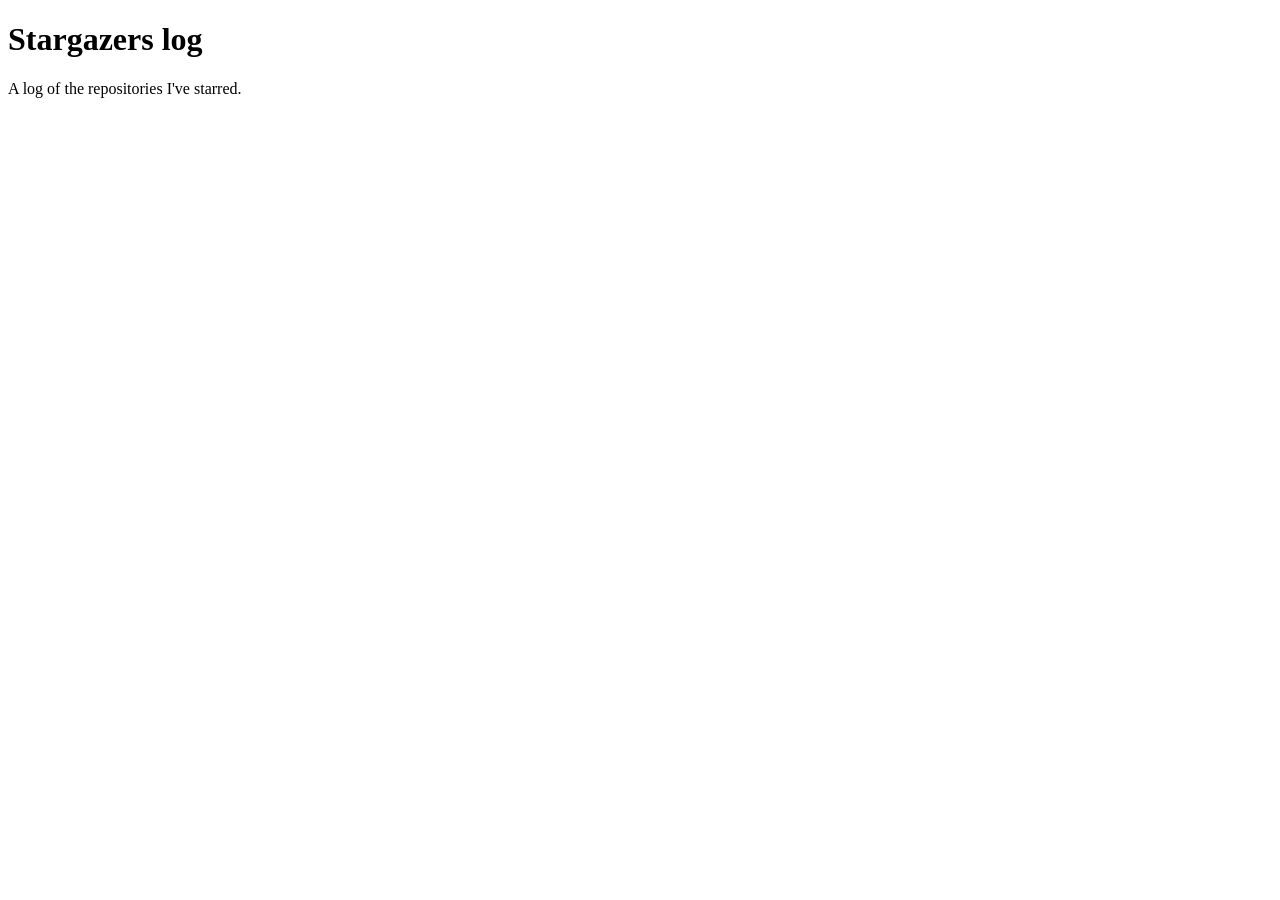
==== index.html @ 35f21a41 "Create index.html" ====
<!DOCTYPE html>
<html lang="en">
  <head>
    <meta charset="utf-8">
    <title>Stargazers log</title>
  </head>
  <body>
    <h1>Stargazers log</h1>
    <p>A log of the repositories I've starred.</p>
  </body>
</html>
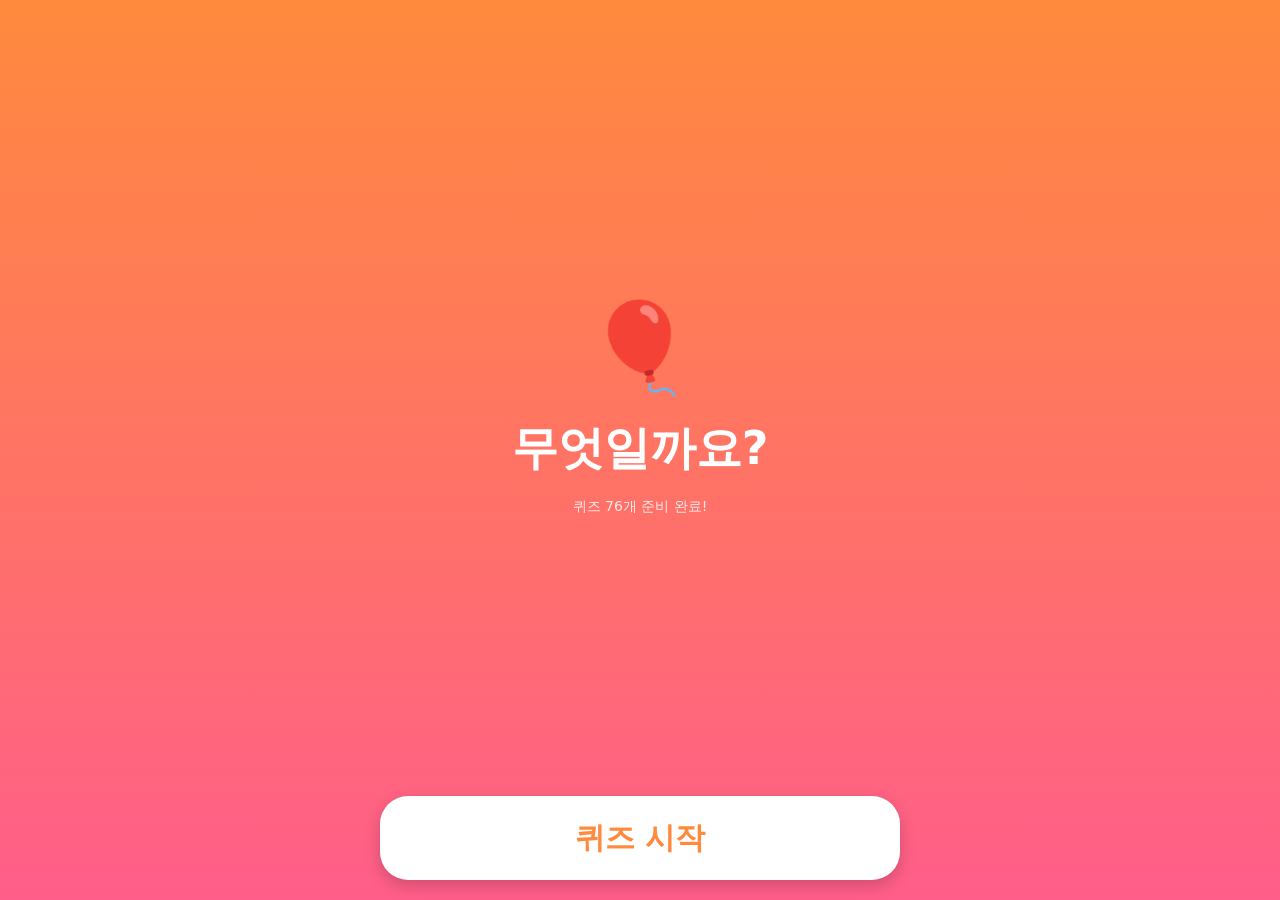
==== commit 8958986e: "Add files via upload" ====
--- a/index.html
+++ b/index.html
@@ -1,11 +1,87 @@
 <!DOCTYPE html>
-<html lang="en">
-  <head>
-    <meta charset="utf-8">
-    <title>Stargazers log</title>
-  </head>
-  <body>
-    <h1>Stargazers log</h1>
-    <p>A log of the repositories I've starred.</p>
-  </body>
+<html lang="ko">
+<head>
+  <meta charset="UTF-8" />
+  <meta name="viewport" content="width=device-width, initial-scale=1, viewport-fit=cover" />
+  <meta name="theme-color" content="#ff8a3d" />
+  <meta name="apple-mobile-web-app-capable" content="yes" />
+  <meta name="mobile-web-app-capable" content="yes" />
+  <meta name="apple-mobile-web-app-title" content="퀴즈 놀이" />
+  <title>무엇일까요? 퀴즈 놀이</title>
+  <link rel="manifest" href="manifest.webmanifest" />
+  <link rel="apple-touch-icon" href="icons/apple-touch-icon.png" />
+  <link rel="icon" href="icons/icon-192.png" />
+  <link rel="stylesheet" href="css/style.css" />
+</head>
+<body>
+  <main id="app">
+
+    <!-- 1. 시작 화면 -->
+    <section id="screen-start" class="screen screen-start active">
+      <div class="start-center">
+        <div class="start-emoji">🎈</div>
+        <h1 class="start-title">무엇일까요?</h1>
+        <p id="load-status" class="load-status">퀴즈를 불러오는 중...</p>
+      </div>
+      <button id="btn-start" class="start-btn" disabled>퀴즈 시작</button>
+    </section>
+
+    <!-- 2. 카테고리 선택 화면 (버튼은 quizzes.json 의 category 를 보고 자동으로 만들어집니다) -->
+    <section id="screen-category" class="screen screen-category">
+      <h2 class="screen-title">무엇을 맞혀볼까요?</h2>
+      <div id="support-banner" class="support-banner hidden"></div>
+      <div id="category-grid" class="category-grid"></div>
+    </section>
+
+    <!-- 3. 퀴즈 화면 -->
+    <section id="screen-quiz" class="screen screen-quiz" data-state="preparing">
+      <div id="quiz-header" class="quiz-header">&nbsp;</div>
+
+      <!-- 검은 무대: 문제 중엔 검정 배경 + 흰 실루엣, 정답 공개 후엔 밝은 배경 + 컬러 그림 -->
+      <div id="stage" class="stage">
+        <img id="quiz-image" alt="" draggable="false" />
+        <div id="image-fallback" class="image-fallback hidden">❓</div>
+        <div id="celebration" class="celebration"></div>
+      </div>
+
+      <div class="info-area">
+        <div id="hint-text" class="hint-text"></div>
+
+        <!-- 보기를 고르는 중 안내 / 틀렸을 때 "다시 한번 생각해 보세요" -->
+        <div id="choice-message" class="choice-message">&nbsp;</div>
+
+        <!-- 정답 화면 -->
+        <div id="result-panel" class="result-panel">
+          <div id="result-text" class="result-text"></div>
+          <div id="result-sub" class="result-sub"></div>
+        </div>
+      </div>
+
+      <!-- 사지선다 보기 (그림 + 글씨). 카드는 app.js 가 문제마다 자동으로 만든다 -->
+      <div id="choices" class="choices"></div>
+
+      <div class="actions">
+        <!-- 힌트를 읽는 중 -->
+        <div class="group group-reading">
+          <div class="wide-pill gray"><span class="ico">👂</span>잘 들어보세요</div>
+        </div>
+
+        <!-- 보기를 고르는 중 -->
+        <div class="group group-choosing">
+          <button id="btn-replay" class="wide-btn blue"><span class="ico">🔊</span>힌트 다시 듣기</button>
+        </div>
+
+        <!-- 정답 화면 -->
+        <div class="group group-result">
+          <button id="btn-quit" class="wide-btn slate"><span class="ico">■</span>그만하기</button>
+          <button id="btn-continue" class="wide-btn green"><span class="ico">▶</span>계속하기</button>
+        </div>
+      </div>
+    </section>
+
+  </main>
+
+  <audio id="clap" src="sounds/clap.wav" preload="auto"></audio>
+  <script type="module" src="js/app.js"></script>
+</body>
 </html>
--- a/css/style.css
+++ b/css/style.css
@@ -0,0 +1,551 @@
+/* ==========================================================
+ * 무엇일까요? 퀴즈 놀이 — 스타일 (사지선다 버전)
+ * 모바일(세로 화면) 기준으로 만들고, 큰 화면에서는 가운데 정렬됩니다.
+ * ========================================================== */
+
+:root {
+  --orange: #ff8a3d;
+  --pink: #ff5e8a;
+  --red: #ef4444;
+  --blue: #3b82f6;
+  --purple: #8b5cf6;
+  --gray: #9ca3af;
+  --green: #22c55e;
+  --slate: #6b7280;
+  --text: #1f2937;
+  --muted: #6b7280;
+  --stage-dark: #000000;
+  --stage-light: #eef0f7;
+}
+
+* {
+  box-sizing: border-box;
+  -webkit-tap-highlight-color: transparent;
+}
+
+html,
+body {
+  margin: 0;
+  height: 100%;
+}
+
+body {
+  font-family: 'Apple SD Gothic Neo', 'Noto Sans KR', 'Malgun Gothic', system-ui, sans-serif;
+  color: var(--text);
+  background: #fff;
+  overscroll-behavior: none;
+  -webkit-user-select: none;
+  user-select: none;
+  touch-action: manipulation;
+  -webkit-text-size-adjust: 100%;
+}
+
+#app {
+  position: relative;
+  width: 100%;
+  height: 100vh;
+  height: 100dvh;
+  overflow: hidden;
+}
+
+.hidden {
+  display: none !important;
+}
+
+/* ---------- 공통 화면 틀 ---------- */
+.screen {
+  position: absolute;
+  inset: 0;
+  display: none;
+  flex-direction: column;
+  align-items: center;
+  padding: calc(env(safe-area-inset-top, 0px) + 16px) 20px calc(env(safe-area-inset-bottom, 0px) + 20px);
+  overflow-y: auto;
+}
+
+.screen.active {
+  display: flex;
+}
+
+/* 화면 안의 내용은 너무 넓어지지 않게 가운데로 모은다 */
+.screen > * {
+  width: 100%;
+  max-width: 520px;
+}
+
+/* ---------- 1. 시작 화면 ---------- */
+.screen-start {
+  background: linear-gradient(180deg, var(--orange), var(--pink));
+  color: #fff;
+  justify-content: space-between;
+}
+
+.start-center {
+  flex: 1;
+  display: flex;
+  flex-direction: column;
+  align-items: center;
+  justify-content: center;
+  gap: 18px;
+}
+
+.start-emoji {
+  font-size: 88px;
+}
+
+.start-title {
+  margin: 0;
+  font-size: 46px;
+  font-weight: 900;
+  text-align: center;
+}
+
+.load-status {
+  margin: 0;
+  font-size: 14px;
+  opacity: 0.85;
+  text-align: center;
+}
+
+.start-btn {
+  height: 84px;
+  border: 0;
+  border-radius: 28px;
+  background: #fff;
+  color: var(--orange);
+  font-family: inherit;
+  font-size: 30px;
+  font-weight: 900;
+  box-shadow: 0 6px 16px rgba(0, 0, 0, 0.18);
+  cursor: pointer;
+  transition: transform 0.15s;
+}
+
+.start-btn:active {
+  transform: scale(0.95);
+}
+
+.start-btn:disabled {
+  opacity: 0.6;
+}
+
+/* ---------- 2. 카테고리 화면 ---------- */
+.screen-title {
+  margin: 28px 0 20px;
+  font-size: 30px;
+  font-weight: 900;
+  text-align: center;
+}
+
+.support-banner {
+  margin-bottom: 16px;
+  padding: 12px 14px;
+  border-radius: 14px;
+  background: #fff4e5;
+  color: #92400e;
+  font-size: 14px;
+  line-height: 1.5;
+}
+
+.category-grid {
+  display: grid;
+  grid-template-columns: repeat(2, 1fr);
+  gap: 16px;
+}
+
+.category-card {
+  display: flex;
+  flex-direction: column;
+  align-items: center;
+  justify-content: center;
+  gap: 8px;
+  height: 150px;
+  border: 0;
+  border-radius: 28px;
+  color: #fff;
+  font-family: inherit;
+  box-shadow: 0 4px 10px rgba(0, 0, 0, 0.15);
+  cursor: pointer;
+  transition: transform 0.15s;
+}
+
+.category-card:active {
+  transform: scale(0.94);
+}
+
+.cat-emoji {
+  font-size: 58px;
+  line-height: 1;
+}
+
+.cat-label {
+  font-size: 24px;
+  font-weight: 800;
+}
+
+/* ---------- 3. 퀴즈 화면 ---------- */
+.screen-quiz {
+  gap: 10px;
+}
+
+.quiz-header {
+  min-height: 30px;
+  text-align: center;
+  font-size: 22px;
+  font-weight: 800;
+}
+
+/* 무대: 문제 중에는 검정 배경 + 흰 실루엣 */
+.stage {
+  position: relative;
+  flex: 0 0 auto;
+  height: 190px;
+  height: min(24dvh, 220px);
+  border-radius: 32px;
+  background: var(--stage-dark);
+  display: flex;
+  align-items: center;
+  justify-content: center;
+  overflow: hidden;
+  transition: background 0.6s ease, height 0.4s ease;
+}
+
+/* 정답 화면에서는 그림을 더 크게 보여준다 */
+#screen-quiz[data-state='correct'] .stage {
+  height: 300px;
+  height: min(36dvh, 320px);
+}
+
+/* 은은한 스포트라이트 */
+.stage::before {
+  content: '';
+  position: absolute;
+  inset: 0;
+  background: radial-gradient(circle at center, rgba(255, 255, 255, 0.14), transparent 65%);
+  transition: opacity 0.6s ease;
+}
+
+.stage img {
+  position: relative;
+  max-width: 78%;
+  max-height: 78%;
+  object-fit: contain;
+  /* 원본 PNG 의 투명(alpha) 부분은 그대로 두고, 그림 부분만 흰색으로 만든다 = 자동 실루엣 */
+  filter: brightness(0) invert(1);
+  transition: filter 0.6s ease;
+  -webkit-user-drag: none;
+  pointer-events: none;
+}
+
+.image-fallback {
+  position: relative;
+  font-size: 80px;
+  color: #fff;
+}
+
+/* 고정 그림(QUESTION_IMAGE)은 실루엣 처리 없이 원래 색 그대로 보여준다 */
+.stage.question-fixed img {
+  filter: none;
+}
+
+/* 정답 공개: 밝은 배경 + 원래 색 그림 */
+#screen-quiz[data-state='correct'] .stage {
+  background: var(--stage-light);
+}
+
+#screen-quiz[data-state='correct'] .stage::before {
+  opacity: 0;
+}
+
+#screen-quiz[data-state='correct'] .stage img {
+  filter: none;
+}
+
+#screen-quiz[data-state='correct'] .image-fallback {
+  color: var(--slate);
+}
+
+/* 축하 별 */
+.celebration {
+  position: absolute;
+  inset: 0;
+  pointer-events: none;
+}
+
+.star {
+  position: absolute;
+  left: 50%;
+  top: 50%;
+  font-size: 30px;
+  opacity: 0;
+  animation: pop 1.1s ease-out forwards;
+}
+
+@keyframes pop {
+  0% {
+    transform: translate(-50%, -50%) scale(0.3);
+    opacity: 0;
+  }
+  20% {
+    opacity: 1;
+  }
+  100% {
+    transform: translate(calc(-50% + var(--dx)), calc(-50% + var(--dy))) scale(1.2);
+    opacity: 0;
+  }
+}
+
+/* 무대 아래 안내 영역 */
+.info-area {
+  flex: 0 0 auto;
+  min-height: 34px;
+  display: flex;
+  flex-direction: column;
+  align-items: center;
+  justify-content: center;
+  gap: 6px;
+  text-align: center;
+}
+
+#screen-quiz[data-state='correct'] .info-area {
+  flex: 1;
+}
+
+.hint-text {
+  color: var(--muted);
+  font-size: 16px;
+  white-space: pre-line;
+}
+
+.hint-text:empty {
+  display: none;
+}
+
+/* "골라 보세요" / "다시 한번 생각해 보세요" */
+.choice-message {
+  display: none;
+  min-height: 30px;
+  font-size: 22px;
+  font-weight: 800;
+  color: var(--muted);
+}
+
+#screen-quiz[data-state='choosing'] .choice-message {
+  display: block;
+}
+
+.choice-message.retry {
+  color: #f97316;
+  animation: nudge 0.4s;
+}
+
+@keyframes nudge {
+  0%,
+  100% {
+    transform: translateX(0);
+  }
+  25% {
+    transform: translateX(-6px);
+  }
+  75% {
+    transform: translateX(6px);
+  }
+}
+
+.result-panel {
+  display: none;
+  flex-direction: column;
+  align-items: center;
+  gap: 8px;
+  width: 100%;
+}
+
+#screen-quiz[data-state='correct'] .result-panel {
+  display: flex;
+}
+
+.result-text {
+  font-size: 30px;
+  font-weight: 900;
+  color: var(--green);
+  word-break: keep-all;
+}
+
+.result-sub {
+  font-size: 24px;
+  font-weight: 800;
+  color: var(--text);
+}
+
+/* ---------- 사지선다 보기 ---------- */
+.choices {
+  display: none;
+  grid-template-columns: repeat(2, 1fr);
+  gap: 12px;
+}
+
+#screen-quiz[data-state='choosing'] .choices {
+  display: grid;
+}
+
+.choice {
+  position: relative;
+  display: flex;
+  flex-direction: column;
+  align-items: center;
+  justify-content: flex-start;
+  gap: 6px;
+  padding: 10px 8px 12px;
+  border: 4px solid #e5e7eb;
+  border-radius: 22px;
+  background: #fff;
+  color: var(--text);
+  font-family: inherit;
+  box-shadow: 0 3px 8px rgba(0, 0, 0, 0.08);
+  cursor: pointer;
+  transition: transform 0.12s, opacity 0.2s, border-color 0.2s, background 0.2s;
+}
+
+.choice:active:not(:disabled) {
+  transform: scale(0.95);
+  border-color: var(--blue);
+}
+
+.choice img {
+  width: 100%;
+  height: 88px;
+  height: clamp(64px, 11dvh, 104px);
+  object-fit: contain;
+  pointer-events: none;
+  -webkit-user-drag: none;
+}
+
+.choice-fallback {
+  display: flex;
+  align-items: center;
+  justify-content: center;
+  width: 100%;
+  height: 88px;
+  height: clamp(64px, 11dvh, 104px);
+  font-size: 44px;
+}
+
+.choice-label {
+  font-size: 20px;
+  font-weight: 800;
+  line-height: 1.2;
+  text-align: center;
+  word-break: keep-all;
+}
+
+/* 틀린 보기: 흐리게 + ✖ 표시, 다시 누를 수 없음 */
+.choice.wrong {
+  opacity: 0.45;
+  border-color: #fca5a5;
+  background: #fef2f2;
+  cursor: default;
+}
+
+.choice.wrong::after {
+  content: '✖';
+  position: absolute;
+  top: 6px;
+  right: 10px;
+  font-size: 22px;
+  color: var(--red);
+}
+
+.choice.shake {
+  animation: shake 0.4s;
+}
+
+@keyframes shake {
+  0%,
+  100% {
+    transform: translateX(0);
+  }
+  20% {
+    transform: translateX(-8px);
+  }
+  40% {
+    transform: translateX(8px);
+  }
+  60% {
+    transform: translateX(-6px);
+  }
+  80% {
+    transform: translateX(6px);
+  }
+}
+
+/* ---------- 하단 버튼 영역 ---------- */
+.actions {
+  flex: 0 0 auto;
+}
+
+.group {
+  display: none;
+  flex-direction: column;
+  gap: 18px;
+}
+
+#screen-quiz[data-state='preparing'] .group-reading,
+#screen-quiz[data-state='readingHints'] .group-reading,
+#screen-quiz[data-state='choosing'] .group-choosing {
+  display: flex;
+}
+
+#screen-quiz[data-state='correct'] .group-result {
+  display: flex;
+  flex-direction: row;
+  gap: 14px;
+}
+
+.wide-btn,
+.wide-pill {
+  display: flex;
+  align-items: center;
+  justify-content: center;
+  gap: 12px;
+  width: 100%;
+  height: 76px;
+  height: clamp(60px, 9.5dvh, 76px);
+  border: 0;
+  border-radius: 999px;
+  color: #fff;
+  font-family: inherit;
+  font-size: 22px;
+  font-weight: 800;
+}
+
+/* 보기를 고르는 중의 "힌트 다시 듣기"는 보기보다 눈에 덜 띄게 조금 작게 */
+.group-choosing .wide-btn {
+  height: 56px;
+  height: clamp(48px, 7dvh, 58px);
+  font-size: 19px;
+}
+
+.wide-btn {
+  cursor: pointer;
+  transition: transform 0.15s;
+}
+
+.wide-btn:active {
+  transform: scale(0.95);
+}
+
+.group-result .wide-btn {
+  flex: 1;
+  border-radius: 24px;
+}
+
+.ico {
+  font-size: 26px;
+}
+
+.red { background: var(--red); }
+.blue { background: var(--blue); }
+.purple { background: var(--purple); }
+.gray { background: var(--gray); }
+.green { background: var(--green); }
+.slate { background: var(--slate); }
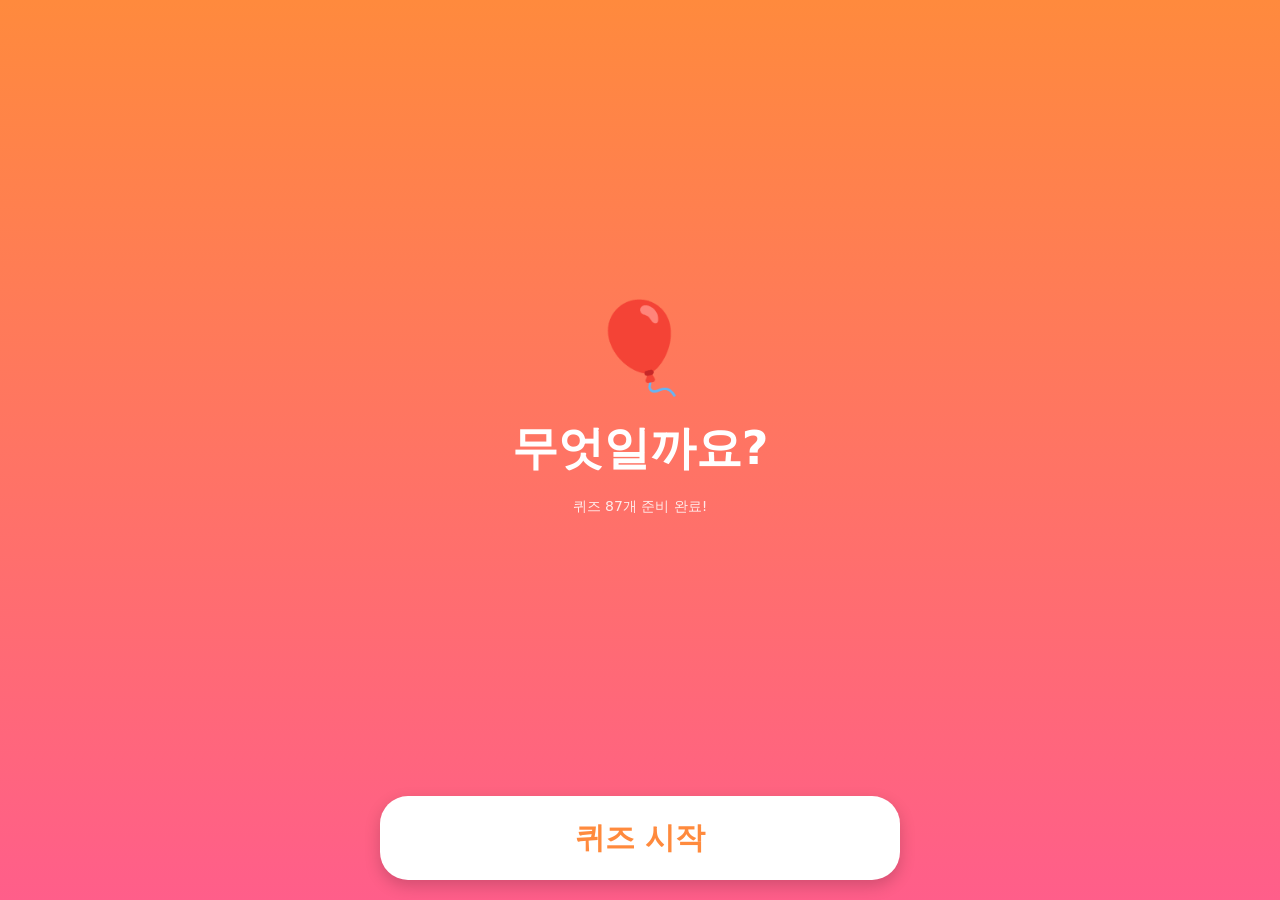
==== commit fdfdff6e: "Add files via upload" ====
--- a/index.html
+++ b/index.html
@@ -81,7 +81,8 @@
 
   </main>
 
-  <audio id="clap" src="sounds/clap.wav" preload="auto"></audio>
+  <audio id="cheer" src="sounds/cheer.wav" preload="auto"></audio>
+  <audio id="buzzer" src="sounds/buzzer.wav" preload="auto"></audio>
   <script type="module" src="js/app.js"></script>
 </body>
 </html>
--- a/css/style.css
+++ b/css/style.css
@@ -210,6 +210,13 @@
   transition: background 0.6s ease, height 0.4s ease;
 }
 
+/* 문제 중 배경 그림 (STAGE_BACKGROUND). 정답 화면에서는 아래 규칙이 밝은 배경으로 덮어쓴다 */
+.stage.has-bg {
+  background-image: var(--stage-bg-image);
+  background-size: cover;
+  background-position: center;
+}
+
 /* 정답 화면에서는 그림을 더 크게 보여준다 */
 #screen-quiz[data-state='correct'] .stage {
   height: 300px;
@@ -439,6 +446,12 @@
 }
 
 /* 틀린 보기: 흐리게 + ✖ 표시, 다시 누를 수 없음 */
+.choice.picked {
+  transform: scale(1.04);
+  outline: 4px solid #fbbf24;
+  outline-offset: 2px;
+}
+
 .choice.wrong {
   opacity: 0.45;
   border-color: #fca5a5;
@@ -481,6 +494,8 @@
 /* ---------- 하단 버튼 영역 ---------- */
 .actions {
   flex: 0 0 auto;
+  margin-top: auto;   /* 남는 공간이 있으면 버튼을 화면 맨 아래로 내린다 */
+  padding-top: 32px;  /* 공간이 없어도 보기와 최소 이만큼은 떨어뜨린다 (잘못 누름 방지) */
 }
 
 .group {
